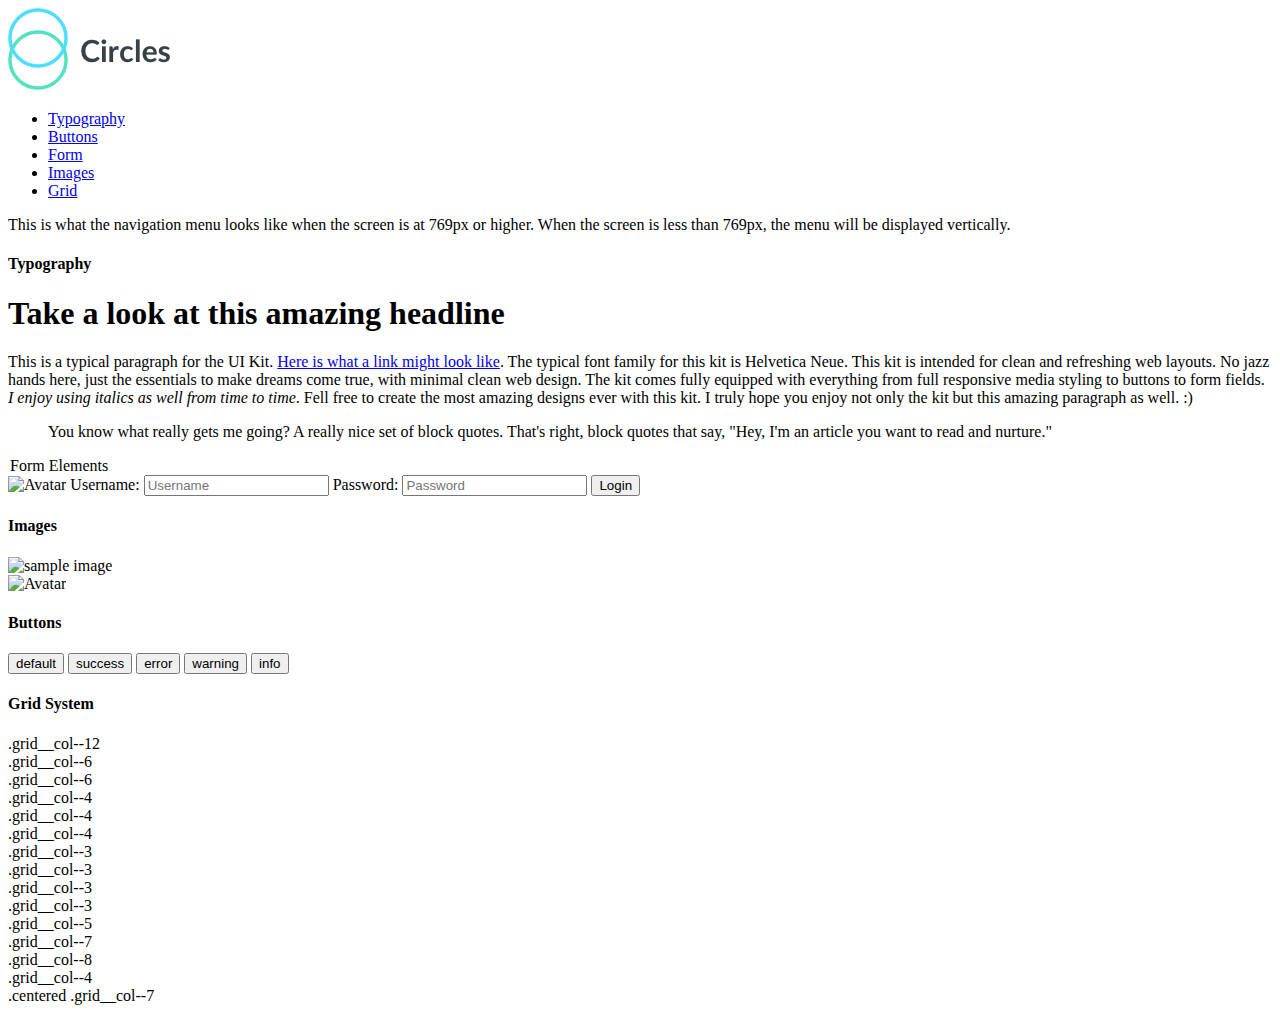
==== no_classes.html @ 60c440e5 "added my starting files and project starting files" ====
<!doctype html>
<html lang="en">
  <head>
    <meta charset="utf-8">
    <title>Poly UI Kit</title>
    <meta name="viewport" content="width=device-width, initial-scale=1">
    <link rel="stylesheet" href="css/styles.css">
  </head>
  <body>

    <div>
      <div>
        <a href="/">
          <img alt="circles logo" src="images/logo.png">
        </a>
      </div>
      <div>
        <nav role="navigation">
          <ul>
            <li><a href="#type">Typography</a></li>
            <li><a href="#buttons">Buttons</a></li>
            <li><a href="#forms">Form</a></li>
            <li><a href="#images">Images</a></li>
            <li><a href="#grid">Grid</a></li>
          </ul>
        </nav>
      </div>
    </div>

    <div>
      <div>
        <div>
          <p>This is what the navigation menu looks like when the screen is at 769px or higher. When the screen is less than 769px, the menu will be displayed vertically.</p>
        </div>
      </div>
    </div>

    <div>
      <div>
        <div>
          <h4 id="type">Typography</h4>
          <h1>Take a look at this amazing headline</h1>
          <p>This is a typical paragraph for the UI Kit. <a href="#">Here is what a link might look like</a>. The typical font family for this kit is Helvetica Neue.  This kit is intended for clean and refreshing web layouts. No jazz hands here, just the essentials to make dreams come true, with minimal clean web design. The kit comes fully equipped with everything from full responsive media styling to buttons to form fields. <em>I enjoy using italics as well from time to time</em>. Fell free to create the most amazing designs ever with this kit. I truly hope you enjoy not only the kit but this amazing paragraph as well. :)</p>
          <blockquote>You know what really gets me going? A really nice set of block quotes.  That's right, block quotes that say, "Hey, I'm an article you want to read and nurture."</blockquote>
        </div>
      </div>
      <div>
        <form>
          <legend id="forms">Form Elements</legend>
          <img src="http://treehouse-code-samples.s3.amazonaws.com/poly/img/avatar.png" alt="Avatar">
          <label for="username">Username:</label>
          <input type="text" id="username" placeholder="Username">
          <label for="password">Password:</label>
          <input type="password" id="password" placeholder="Password">
          <button type="submit" value="Login">Login</button>
        </form>
      </div>
    </div>

    <h4 id="images">Images</h4>

    <div>
      <div>
        <img src="http://treehouse-code-samples.s3.amazonaws.com/poly/img/sample.jpg" alt="sample image">
      </div>
      <div>
        <img src="http://treehouse-code-samples.s3.amazonaws.com/poly/img/avatar.png" alt="Avatar">
      </div>
    </div>

    <h4 id="buttons">Buttons</h4>

    <div>
      <div>
        <button>default</button>
        <button>success</button>
        <button>error</button>
        <button>warning</button>
        <button>info</button>
      </div>
    </div>

    <h4 id="grid">Grid System</h4>

    <div>
      <div>.grid__col--12</div>
    </div>
    <div>
      <div>.grid__col--6</div>
      <div>.grid__col--6</div>
    </div>
    <div>
      <div>.grid__col--4</div>
      <div>.grid__col--4</div>
      <div>.grid__col--4</div>
    </div>
    <div>
      <div>.grid__col--3</div>
      <div>.grid__col--3</div>
      <div>.grid__col--3</div>
      <div>.grid__col--3</div>
    </div>
    <div>
      <div>.grid__col--5</div>
      <div>.grid__col--7</div>
    </div>
    <div>
      <div>.grid__col--8</div>
      <div>.grid__col--4</div>
    </div>
    <div>
      <div>.centered .grid__col--7</div>
    </div>

  </body>
</html>
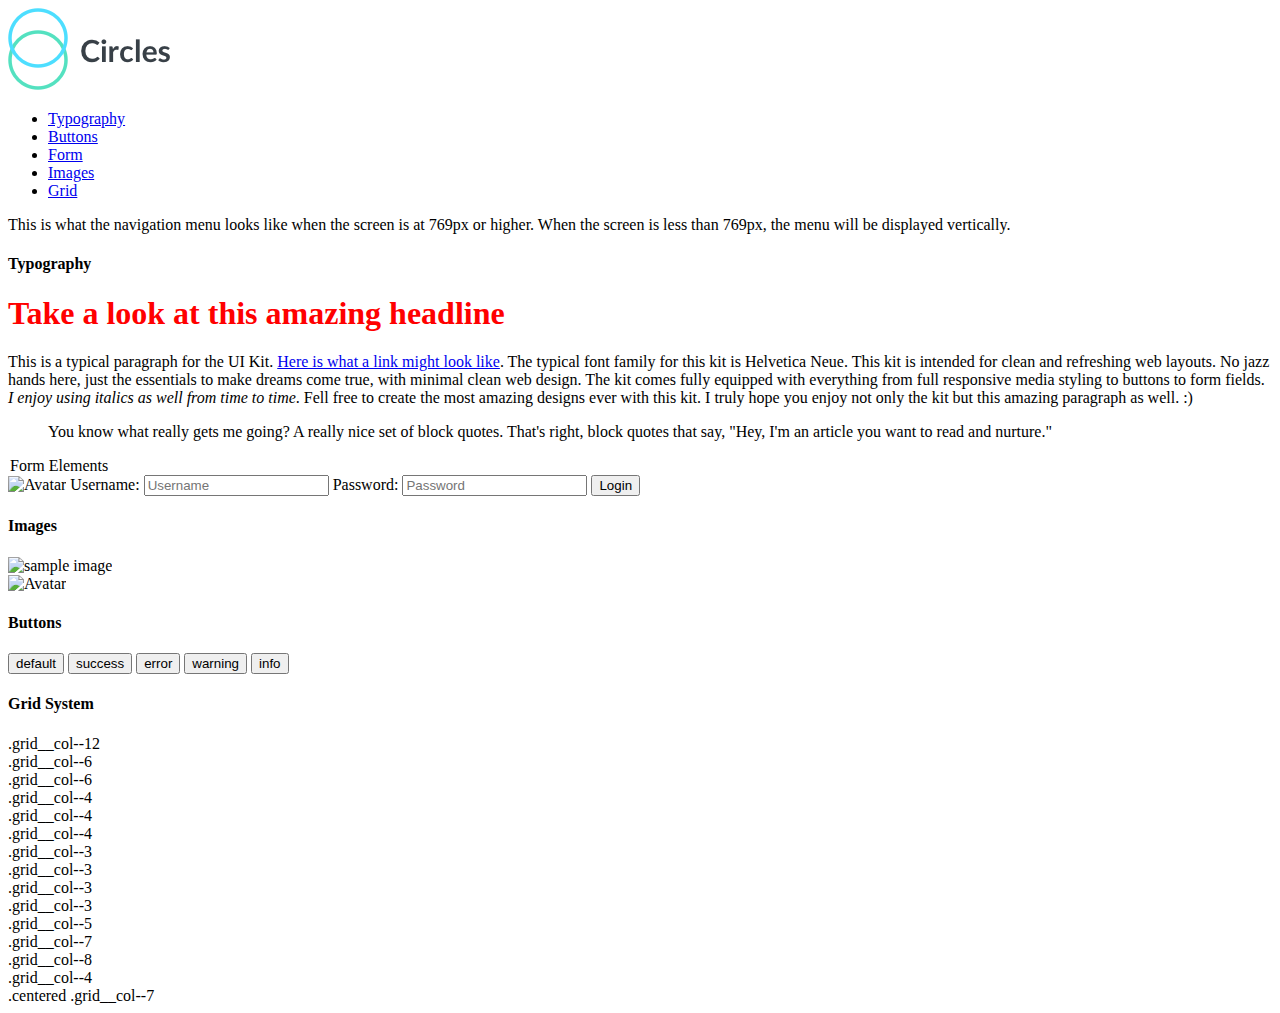
==== commit 2d9c9239: "v" ====
--- a/no_classes.html
+++ b/no_classes.html
@@ -4,7 +4,7 @@
     <meta charset="utf-8">
     <title>Poly UI Kit</title>
     <meta name="viewport" content="width=device-width, initial-scale=1">
-    <link rel="stylesheet" href="css/styles.css">
+  <link rel="stylesheet" href="styles/output_css.css">
   </head>
   <body>
 
--- a/styles/output_css.css
+++ b/styles/output_css.css
@@ -0,0 +1,5 @@
+h1 {
+  color: red;
+}
+
+/*# sourceMappingURL=output_css.css.map */
